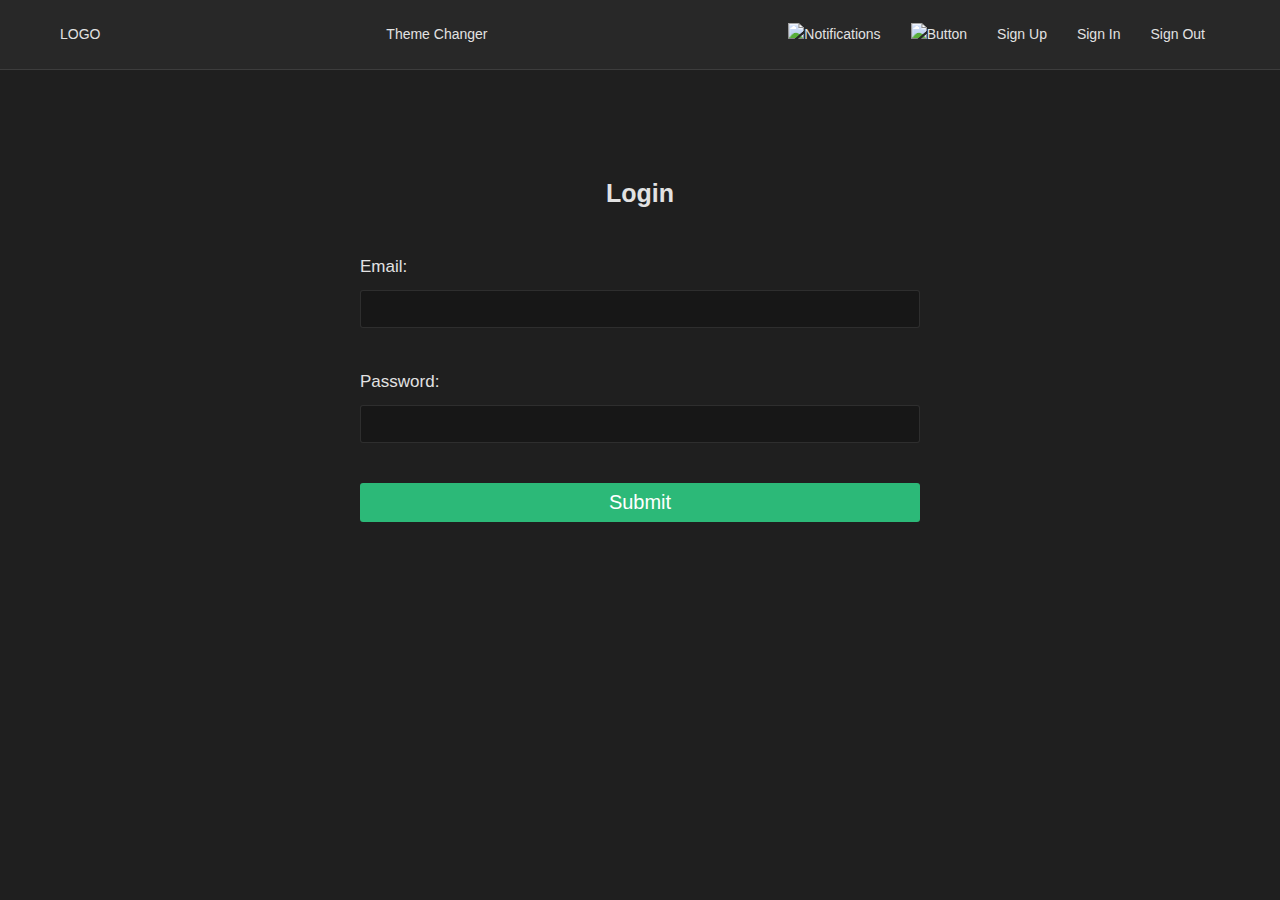
==== index.html @ 51c213fe "add authentication and post feature" ====
<!DOCTYPE html>
<html lang="en">
  <head>
    <meta charset="UTF-8" />
    <meta name="viewport" content="width=device-width, initial-scale=1.0" />
    <title>Goal Tracker</title>
    <link rel="stylesheet" href="style.css" />
    <link rel="stylesheet" href="./loader.css" />
  </head>
  <body>
    <header>
      <div class="logo">
        LOGO
      </div>

      <form action="#" class="theme__chnager">Theme Changer</form>

      <nav class="user-nav">
        <div class="user-nav__item">
          <img src="" alt="Notifications" />
        </div>
        <div class="user-nav__item">
          <img src="" alt="Button" />
        </div>
        <div class="user-nav__item">
          <span class="links auth" auth="sign-up">Sign Up</span>
        </div>
        <div class="user-nav__item">
          <span class="links auth" auth="sign-in">Sign In</span>
        </div>
        <div class="user-nav__item">
          <span class="links auth" auth="sign-out">Sign Out</span>
        </div>
      </nav>
    </header>

    <!-- FORMS -->
    <section class="user-forms">
      <!-- Sign In -->
      <div class="form-wrapper sign-in">
        <h3>Login</h3>
        <form>
          <label>
            Email:
            <input
              type="email"
              className=""
              id="signin-email"
              name="email"
              required
            />
            <div className="input-feedback"></div>
          </label>

          <label>
            Password:
            <input
              type="password"
              id="signin-password"
              className=""
              name="password"
              required
            />
            <div className="input-feedback"></div>
          </label>

          <button type="submit">Submit</button>
          <div className="input-feedback"></div>
        </form>
      </div>

      <!-- Sign Up -->
      <div class="form-wrapper sign-up">
        <h3>Sign Up</h3>
        <form>
          <label>
            Email:
            <input
              type="email"
              className=""
              id="signup-email"
              name="email"
              required
            />
            <div className="input-feedback"></div>
          </label>

          <label>
            Password:
            <input
              type="password"
              id="signup-password"
              className=""
              name="password"
              required
            />
            <div className="input-feedback"></div>
          </label>

          <button type="submit">Submit</button>
          <div className="input-feedback"></div>
        </form>
      </div>
    </section>

    <!-- USER DASHBOARD -->
    <section class="content">
      <nav class="sidebar">
        <ul class="side-nav">
          <li class="side-nav__item">
            <div class="side-nav__item__header">
              <span>
                <button class="svg-btn" aria-expanded="false">
                  <img
                    class=""
                    src="./assets/arrowdown.svg"
                    alt="check button"
                  />
                </button>
                <span>Projects</span>
              </span>

              <button class="add-modal-btn">
                <img src="./assets/plus.svg" alt="plus icon" />
              </button>
            </div>

            <ul class="side-nav__item__dropdown"></ul>
          </li>
          <li class="side-nav__item">
            <div class="side-nav__item__header">
              <span>
                <button class="svg-btn">
                  <img src="./assets/arrowdown.svg" alt="check button" />
                </button>
                <span>Completed</span>
              </span>

              <button class="add-modal-btn">
                <img src="./assets/plus.svg" alt="plus icon" />
              </button>
            </div>
          </li>
          <li class="side-nav__item">
            <div class="side-nav__item__header">
              <span>
                <button class="svg-btn">
                  <img src="./assets/arrowdown.svg" alt="check button" />
                </button>
                <span>Ongoing</span>
              </span>

              <button class="add-modal-btn">
                <img src="./assets/plus.svg" alt="plus icon" />
              </button>
            </div>
          </li>
        </ul>
      </nav>

      <main>
        <section class="todos">
          <div class="todos-intro">
            <p class="todos-intro__goal"></p>
            <div class="todos-list__container">
              <ul class="todos-list"></ul>
            </div>
            <p class="todos-intro__btn"><span>+</span> Add Task</p>
          </div>
          <form action="#" class="add-todo">
            <label for="todo-input">
              <input type="text" id="todo-input" required />
            </label>
            <div class="btn-container">
              <button class="add-todo-btn">Add Task</button>
              <span class="links">Cancel</span>
            </div>
          </form>
        </section>

        <div class="welcome-msg">
          <p>
            Lorem ipsum dolor sit amet, consectetur adipisicing elit. Officia
            saepe accusamus voluptatibus porro illo.
          </p>
          <button>Add a Goal Today</button>
        </div>
      </main>
    </section>

    <!-- Add Project/Goal Modal -->
    <div class="modal">
      <div class="modal-content">
        <form action="#" class="form-modal add-project">
          <div class="header">
            <h2>Add a Project</h2>
          </div>

          <label for="goal-input">
            Project Name:
            <input type="text" id="goal-input" required />
          </label>

          <div class="btn-modal-container">
            <span class="close-button links">Cancel</span>
            <button class="add-goal">Add</button>
          </div>
        </form>
      </div>
    </div>

    <!-- Message Modal -->
    <div class="msgModal">
      <div class="modal-content">
        <form action="#" class="form-modal">
          <div class="header">
            <h2 class="msgType"></h2>
          </div>

          <p class="msg"></p>

          <div class="btn-modal-container">
            <button class="close-button">Ok</button>
          </div>
        </form>
      </div>
    </div>

    <!-- Loading visual cue -->
    <div id="loading-outer-container" class="spinner">
      <div id="loading-inner-container">
        <div id="loadspin">
          <div id="circle1"></div>
          <div id="circle2"></div>
        </div>
      </div>
    </div>

    <script src="auth.js"></script>

    <script src="script.js"></script>
  </body>
</html>
---- style.css ----
:root {
  --color-primary-light: #e2e2e2;
  --color-primary-light-2: hsla(0, 0%, 100%, 0.87);
  --color-primary-dark: hsl(0, 3%, 23%);

  --color-grey-light-1: #faf9f9;
  --color-grey-light-2: #f4f2f2;
  --color-grey-light-3: #f0eeee;
  --color-grey-light-4: #ccc;

  --color-grey-dark-1: #333;
  --color-grey-dark-2: #777;
  --color-grey-dark-3: #999;

  --color-background-light: #282828;
  --color-background-light-2: #363636;
  --color-background-dark: #1f1f1f;
  --color-background-dark-2: #171717;
  --color-background-very-dark: #141212;

  --line-light: 1px solid var(--color-grey-light-2);
  --line-dark: solid 1px hsla(0, 0%, 100%, 0.1);
}

* {
  margin: 0;
  padding: 0;
}

*,
*::before,
*::after {
  box-sizing: inherit;
}

/* 
1rem = 10px, 10px/16px = 62.5%
*/

html {
  box-sizing: border-box;
  font-size: 62.5%;
}

@media only screen and (max-width: 68.75em) {
  html {
    font-size: 50%;
  }
}

body {
  font-family: "Open Sans", sans-serif;
  font-weight: 400;
  line-height: 1.6;
  color: var(--color-primary-light);
  background: var(--color-background-dark);
  min-height: 100vh;
}

button:hover,
span.links:hover {
  cursor: pointer;
}

/**** NAVIGATION  ****/
header {
  font-size: 1.4rem;
  height: 7rem;
  background-color: var(--color-background-light);
  border-bottom: var(--line-dark);
  display: flex;
  justify-content: space-between;
  align-items: center;
}

div.logo {
  margin-left: 60px;
}

header nav {
  display: flex;
  align-items: center;
  justify-content: space-between;
  margin-right: 60px;
}

nav .user-nav__item {
  margin: 0 15px;
}

/**** USER FORMS: SIGN UP AND SIGNIN ****/
section.user-forms {
  height: calc(100vh - 7rem);
  display: flex;
  justify-content: center;
  position: relative;
  overflow-y: hidden;
}

.sign-up {
  display: none;
}

div.form-wrapper {
  max-width: 600px;
  width: 100%;
  position: absolute;
  top: 10%;
}

div.form-wrapper h3 {
  font-size: 2.5rem;
  text-align: center;
  margin: 2rem;
}

div.form-wrapper form {
  margin: 2rem;
}

div.form-wrapper form label,
div.form-wrapper form button,
div.input-feedback {
  margin: 2rem 0;
}

div.form-wrapper form label {
  font-size: 1.7rem;
}

div.form-wrapper form label input {
  margin-top: 1rem;
}

div.form-wrapper form button {
  padding: 0.8rem 0;
  background: #2cb978;
  border: 0;
  border-radius: 3px;
  color: #fff;
  font-size: 2rem;
}

/**** USER DASHBOARD ****/
@media screen and (max-width: 576px) {
  section.content {
    flex-direction: column;
  }
}

section.content {
  display: none;
  height: calc(100vh - 7rem);
  font-size: 1.4rem;
}

nav.sidebar {
  background-color: var(--color-background-light);
  flex: 0 0 25%;
  display: flex;
  justify-content: center;
}

ul.side-nav {
  list-style: none;
  margin-top: 3.5rem;
  margin-left: 4.5rem;
  width: 100%;
}

ul.side-nav .side-nav__item div.side-nav__item__header {
  display: flex;
  align-items: center;
  justify-content: space-between;
  padding-top: 1.5rem;
  padding-bottom: 0.5rem;
  border-bottom: var(--line-dark);
  cursor: pointer;
}

ul.side-nav__item__dropdown {
  list-style: none;
  display: none;
}

li ul.show-goal-dropdown {
  display: block;
  transition-duration: 334ms;
  /* transition: height .3s cubic-bezier(.4, 0, .2, 1) 0ms; */
  transition: visibility 0s linear 0.25s, opacity 0.25s 0s, transform 0.25s;
}

ul.side-nav__item__dropdown li {
  padding: 1rem;
  display: flex;
  align-items: center;
}

ul.side-nav__item__dropdown li:hover {
  background: var(--color-background-light-2);
  transition: background 0.1s ease-in;
  cursor: pointer;
}

ul.side-nav__item__dropdown li span:nth-child(1) {
  display: flex;
  margin-right: 1rem;
}

ul.side-nav .side-nav__item div span:first-child {
  display: flex;
  align-items: center;
}

ul.side-nav .side-nav__item div span:first-child button {
  margin-right: 0.5rem;
}

ul.side-nav .side-nav__item div button:last-child {
  margin-right: 2.5rem;
}

.side-nav__item div button {
  background: none;
  border: none;
}

img.rotate {
  transform: rotate(-90deg);
  transition: transform 0.15s cubic-bezier(0.4, 0, 0.2, 1) 0ms;
}

section.content main {
  flex: 1;
  padding-top: 3rem;
  padding-left: 6rem;
  padding-right: 7rem;
  position: relative;
}

section.todos {
  display: none;
}

p.todos-intro__goal {
  font-weight: 700;
  font-size: 2rem;
  margin-bottom: 1rem;
}

p.todos-intro__btn {
  font-size: 2rem;
  display: flex;
  cursor: pointer;
}

p.todos-intro__btn span {
  width: 20px;
  display: flex;
  height: 20px;
  color: #2cb978;
  justify-content: center;
  align-items: center;
  margin-right: 2rem;
}

form.add-todo {
  display: none;
  margin-top: 1rem;
}

span.todos-list__item__options {
  position: absolute;
  right: 5rem;
  visibility: hidden;
}

span.todos-list__item__options img {
  margin-right: 2rem;
}

p.todos-intro__btn {
  margin-top: 2.5rem;
  margin-bottom: 1rem;
}

form {
  display: flex;
  flex-direction: column;
}

form label {
  font-size: 1.4rem;
}

form input {
  width: 100%;
  padding: 1rem;
  border: var(--line-dark);
  border-radius: 3px;
  font-size: 14px;
  background: var(--color-background-dark-2);
  color: var(--color-primary-light-2);
}

form .btn-container {
  margin-top: 10px;
}

form .btn-container button {
  padding: 0.7rem 1.2rem;
  border: 0;
  border-radius: 3px;
  font-size: 12px;
  font-weight: 700;
}

form .btn-container span {
  margin-left: 10px;
}

/****** TODOS SECTION ******/
ul.todos-list {
  list-style: none;
}

ul.todos-list li {
  cursor: pointer;
  padding: 1.1rem 0;
  border-bottom: var(--line-dark);
  display: flex;
}

ul li.todos-list__item > span {
  display: flex;
  align-items: center;
  margin-right: 10px;
}

.welcome-msg {
  max-width: 400px;
  text-align: center;
  position: absolute;
  top: 45%;
  left: 50%;
  transform: translate(-50%);
}

.welcome-msg p {
  font-size: 16px;
}

.welcome-msg button {
  margin-top: 15px;
  padding: 1rem 2rem;
  border-radius: 3px;
  border: 0;
  font-weight: 700;
}

/**** MODAL ****/
.modal,
.msgModal {
  position: fixed;
  left: 0;
  top: 0;
  width: 100%;
  height: 100%;
  background-color: rgba(0, 0, 0, 0.5);
  opacity: 0;
  visibility: hidden;
  transform: scale(1.1);
  transition: visibility 0s linear 0.25s, opacity 0.25s 0s, transform 0.25s;
}

.msg {
  margin-left: 2rem;
  font-size: 1.5rem;
  margin-top: 2rem;
}

.modal-content {
  position: absolute;
  top: 50%;
  left: 50%;
  transform: translate(-50%, -50%);
  background-color: var(--color-background-light);
  width: 60rem;
  border-radius: 0.5rem;
}

.close-button:hover {
  background-color: darkgray;
}

.show-modal {
  opacity: 1;
  visibility: visible;
  transform: scale(1);
  transition: visibility 0s linear 0s, opacity 0.25s 0s, transform 0.25s;
}

.header {
  background: var(--color-background-dark);
}

.header h2 {
  padding-top: 2rem;
  padding-bottom: 1rem;
  border-bottom: var(--line-dark);
  padding-left: 2rem;
}

.form-modal label {
  margin: 2rem;
  margin-bottom: 0;
  font-weight: 700;
}

.form-modal label input {
  margin-top: 10px;
}

.form-modal .btn-modal-container {
  margin: 2rem;
}

.form-modal .btn-modal-container button,
.form-modal .btn-modal-container span {
  padding: 0.7rem 1.2rem;
  border: 0;
  border-radius: 3px;
  font-size: 12px;
  font-weight: 700;
}

.form-modal .btn-modal-container button:first-child {
  margin-right: 10px;
}

/****** CHECKBOX  ******/
@supports (-webkit-appearance: none) or (-moz-appearance: none) {
  input[type="checkbox"],
  input[type="radio"] {
    --active: #2cb978;
    --active-inner: #fff;
    --focus: 2px #2cb978;
    --border: #bbc1e1;
    --border-hover: #2cb978;
    --background: var(--color-background-dark-2);
    --disabled: #f6f8ff;
    --disabled-inner: #e1e6f9;
    -webkit-appearance: none;
    -moz-appearance: none;
    height: 21px;
    outline: none;
    display: inline-block;
    vertical-align: top;
    position: relative;
    margin: 0;
    cursor: pointer;
    border: 1px solid var(--bc, var(--border));
    background: var(--b, var(--background));
    transition: background 0.3s, border-color 0.3s, box-shadow 0.2s;
  }

  input[type="checkbox"]:after,
  input[type="radio"]:after {
    content: "";
    display: block;
    left: 0;
    top: 0;
    position: absolute;
    transition: transform var(--d-t, 0.3s) var(--d-t-e, ease),
      opacity var(--d-o, 0.2s);
  }

  input[type="checkbox"]:checked,
  input[type="radio"]:checked {
    --b: var(--active);
    --bc: var(--active);
    --d-o: 0.3s;
    --d-t: 0.6s;
    --d-t-e: cubic-bezier(0.2, 0.85, 0.32, 1.2);
  }

  input[type="checkbox"]:disabled,
  input[type="radio"]:disabled {
    --b: var(--disabled);
    cursor: not-allowed;
    opacity: 0.9;
  }

  input[type="checkbox"]:disabled:checked,
  input[type="radio"]:disabled:checked {
    --b: var(--disabled-inner);
    --bc: var(--border);
  }

  input[type="checkbox"]:disabled + label,
  input[type="radio"]:disabled + label {
    cursor: not-allowed;
  }

  input[type="checkbox"]:hover:not(:checked):not(:disabled),
  input[type="radio"]:hover:not(:checked):not(:disabled) {
    --bc: var(--border-hover);
  }

  input[type="checkbox"]:not(.switch),
  input[type="radio"]:not(.switch) {
    width: 21px;
  }

  input[type="checkbox"]:not(.switch):after,
  input[type="radio"]:not(.switch):after {
    opacity: var(--o, 0);
  }

  input[type="checkbox"]:not(.switch):checked,
  input[type="radio"]:not(.switch):checked {
    --o: 1;
  }

  input[type="checkbox"] + label,
  input[type="radio"] + label {
    font-size: 14px;
    line-height: 21px;
    display: inline-block;
    vertical-align: top;
    cursor: pointer;
    margin-left: 4px;
  }

  input[type="checkbox"]:not(.switch) {
    border-radius: 50px;
  }

  input[type="checkbox"]:not(.switch):after {
    width: 5px;
    height: 9px;
    border: 2px solid var(--active-inner);
    border-top: 0;
    border-left: 0;
    left: 7px;
    top: 4px;
    transform: rotate(var(--r, 20deg));
  }

  input[type="checkbox"]:not(.switch):checked {
    --r: 43deg;
  }

  input[type="checkbox"].switch {
    width: 38px;
    border-radius: 11px;
  }

  input[type="checkbox"].switch:after {
    left: 2px;
    top: 2px;
    border-radius: 50%;
    width: 15px;
    height: 15px;
    background: var(--ab, var(--border));
    transform: translateX(var(--x, 0));
  }

  input[type="checkbox"].switch:checked {
    --ab: var(--active-inner);
    --x: 17px;
  }

  input[type="checkbox"].switch:disabled:not(:checked):after {
    opacity: 0.6;
  }

  input[type="radio"] {
    border-radius: 50%;
  }

  input[type="radio"]:after {
    width: 19px;
    height: 19px;
    border-radius: 50%;
    background: var(--active-inner);
    opacity: 0;
    transform: scale(var(--s, 0.7));
  }

  input[type="radio"]:checked {
    --s: 0.5;
  }
}

*:before,
*:after {
  box-sizing: inherit;
}
---- loader.css ----
/* Loading visual Lesson */
#loading-outer-container {
  margin: 40px auto;
}

.spinner {
  display: none;
}

#loading-inner-container {
  position: relative;
  width: 40px;
  height: 40px;
  left: 0;
  right: 0;
  margin: auto;
  top: 20%;
}

#loadspin {
  width: 40px;
  height: 40px;
  position: absolute;
  margin: 0 auto;
}

#circle2 {
  background-color: #39b1c6;
}

#circle1 {
  background-color: #ec3f8c;
}

#circle1,
#circle2 {
  width: 100%;
  height: 100%;
  border-radius: 50%;
  opacity: 0.6;
  position: absolute;
  top: 0;
  left: 0;
  -webkit-animation: bounce 2s infinite ease-in-out;
  animation: bounce 2s infinite ease-in-out;
}

#circle2 {
  -webkit-animation-delay: -1s;
  animation-delay: -1s;
}

@-webkit-keyframes bounce {
  0%,
  100% {
    -webkit-transform: scale(0);
  }

  50% {
    -webkit-transform: scale(1);
  }
}

@keyframes bounce {
  0%,
  100% {
    transform: scale(0);
    -webkit-transform: scale(0);
  }

  50% {
    transform: scale(1);
    -webkit-transform: scale(1);
  }
}
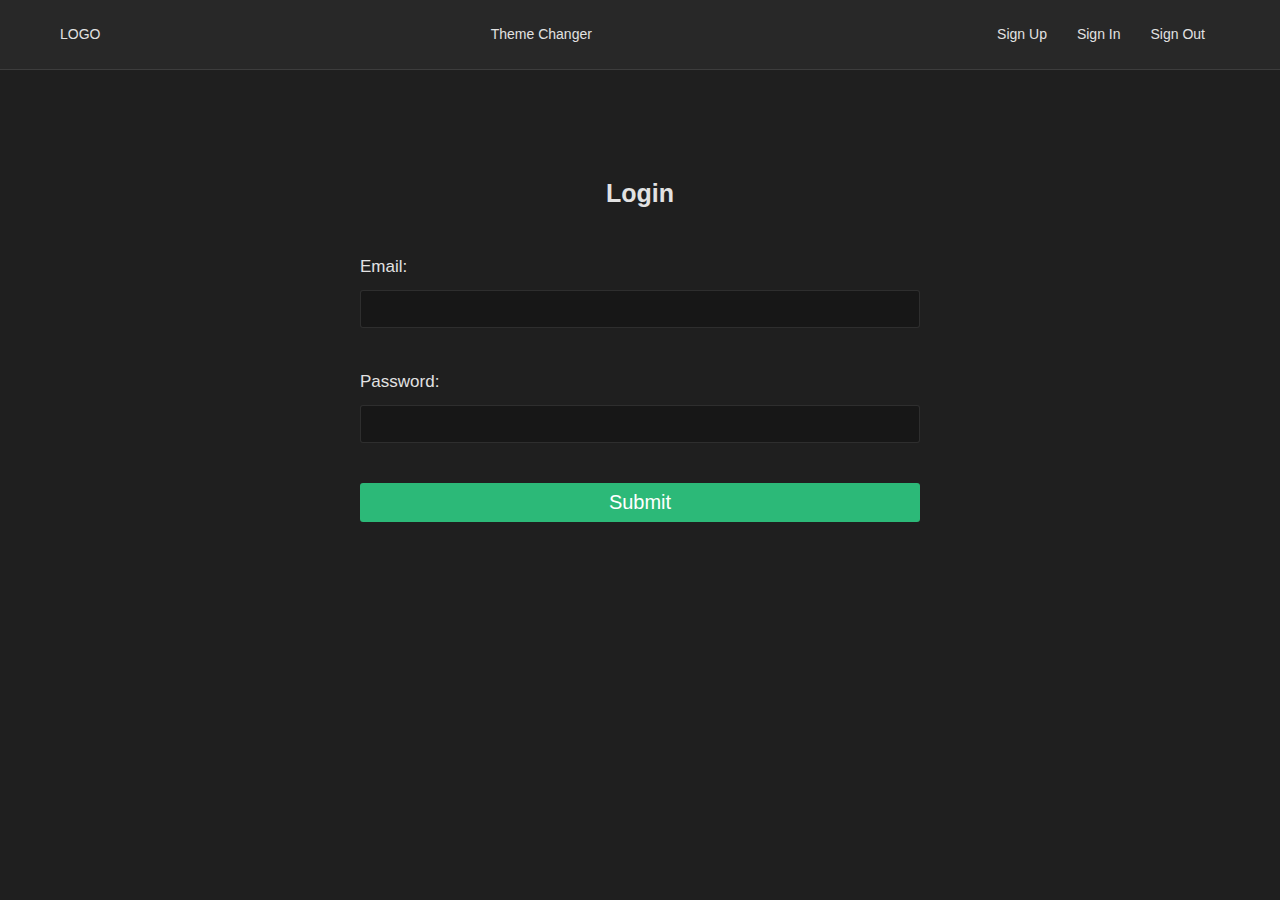
==== commit ba7934fe: "feature(goals):edit goals enabled" ====
--- a/index.html
+++ b/index.html
@@ -16,12 +16,12 @@
       <form action="#" class="theme__chnager">Theme Changer</form>
 
       <nav class="user-nav">
-        <div class="user-nav__item">
+        <!-- <div class="user-nav__item">
           <img src="" alt="Notifications" />
         </div>
         <div class="user-nav__item">
           <img src="" alt="Button" />
-        </div>
+        </div> -->
         <div class="user-nav__item">
           <span class="links auth" auth="sign-up">Sign Up</span>
         </div>
@@ -165,6 +165,15 @@
             <div class="todos-list__container">
               <ul class="todos-list"></ul>
             </div>
+            <form action="#" class="edit-todo">
+              <label for="edit-todo-input">
+                <input type="text" id="edit-todo-input" required />
+              </label>
+              <div class="btn-container">
+                <button class="edit-todo-btn">Edit Task</button>
+                <span class="links edit-todo-cancelBtn">Cancel</span>
+              </div>
+            </form>
             <p class="todos-intro__btn"><span>+</span> Add Task</p>
           </div>
           <form action="#" class="add-todo">
@@ -183,7 +192,7 @@
             Lorem ipsum dolor sit amet, consectetur adipisicing elit. Officia
             saepe accusamus voluptatibus porro illo.
           </p>
-          <button>Add a Goal Today</button>
+          <button class="add-goal-btn">Add a Goal Today</button>
         </div>
       </main>
     </section>
@@ -209,6 +218,27 @@
       </div>
     </div>
 
+    <!-- Edit Project/Goal Modal -->
+    <div class="edit-modal">
+      <div class="edit-modal-content">
+        <form action="#" class="form-modal edit-project">
+          <div class="header">
+            <h2>Edit a Project</h2>
+          </div>
+
+          <label for="edit-goal-input">
+            Project Name:
+            <input type="text" id="edit-goal-input" required />
+          </label>
+
+          <div class="btn-modal-container">
+            <span class="close-edit-button links">Cancel</span>
+            <button class="edit-goal">Update</button>
+          </div>
+        </form>
+      </div>
+    </div>
+
     <!-- Message Modal -->
     <div class="msgModal">
       <div class="modal-content">
--- a/style.css
+++ b/style.css
@@ -159,12 +159,13 @@
   flex: 0 0 25%;
   display: flex;
   justify-content: center;
+  overflow-y: auto;
 }
 
 ul.side-nav {
   list-style: none;
   margin-top: 3.5rem;
-  margin-left: 4.5rem;
+  margin-left: 3rem;
   width: 100%;
 }
 
@@ -183,9 +184,16 @@
   display: none;
 }
 
+span.more-options-icon {
+  display: flex;
+  position: absolute;
+  right: 2rem;
+}
+
 li ul.show-goal-dropdown {
   display: block;
   transition-duration: 334ms;
+  position: relative;
   /* transition: height .3s cubic-bezier(.4, 0, .2, 1) 0ms; */
   transition: visibility 0s linear 0.25s, opacity 0.25s 0s, transform 0.25s;
 }
@@ -246,11 +254,20 @@
   font-weight: 700;
   font-size: 2rem;
   margin-bottom: 1rem;
+  display: flex;
+  align-items: center;
+  justify-content: space-between;
+}
+
+span.todos-intro__goal__options img {
+  margin-right: 2rem;
+  cursor: pointer;
 }
 
 p.todos-intro__btn {
-  font-size: 2rem;
-  display: flex;
+  font-size: 1.5rem;
+  display: flex;
+  align-items: center;
   cursor: pointer;
 }
 
@@ -264,7 +281,8 @@
   margin-right: 2rem;
 }
 
-form.add-todo {
+form.add-todo,
+form.edit-todo {
   display: none;
   margin-top: 1rem;
 }
@@ -324,6 +342,10 @@
   list-style: none;
 }
 
+span.productivity {
+  display: none;
+}
+
 ul.todos-list li {
   cursor: pointer;
   padding: 1.1rem 0;
@@ -331,10 +353,10 @@
   display: flex;
 }
 
-ul li.todos-list__item > span {
-  display: flex;
-  align-items: center;
-  margin-right: 10px;
+ul li.todos-list__item>span {
+  display: flex;
+  align-items: center;
+  margin-right: 1rem;
 }
 
 .welcome-msg {
@@ -373,6 +395,19 @@
   transition: visibility 0s linear 0.25s, opacity 0.25s 0s, transform 0.25s;
 }
 
+.edit-modal {
+  position: fixed;
+  left: 0;
+  top: 0;
+  width: 100%;
+  height: 100%;
+  background-color: rgba(0, 0, 0, 0.5);
+  opacity: 0;
+  visibility: hidden;
+  transform: scale(1.1);
+  transition: visibility 0s linear 0.25s, opacity 0.25s 0s, transform 0.25s;
+}
+
 .msg {
   margin-left: 2rem;
   font-size: 1.5rem;
@@ -389,6 +424,16 @@
   border-radius: 0.5rem;
 }
 
+.edit-modal-content {
+  position: absolute;
+  top: 50%;
+  left: 50%;
+  transform: translate(-50%, -50%);
+  background-color: var(--color-background-light);
+  width: 60rem;
+  border-radius: 0.5rem;
+}
+
 .close-button:hover {
   background-color: darkgray;
 }
@@ -440,6 +485,7 @@
 
 /****** CHECKBOX  ******/
 @supports (-webkit-appearance: none) or (-moz-appearance: none) {
+
   input[type="checkbox"],
   input[type="radio"] {
     --active: #2cb978;
@@ -497,8 +543,8 @@
     --bc: var(--border);
   }
 
-  input[type="checkbox"]:disabled + label,
-  input[type="radio"]:disabled + label {
+  input[type="checkbox"]:disabled+label,
+  input[type="radio"]:disabled+label {
     cursor: not-allowed;
   }
 
@@ -522,8 +568,8 @@
     --o: 1;
   }
 
-  input[type="checkbox"] + label,
-  input[type="radio"] + label {
+  input[type="checkbox"]+label,
+  input[type="radio"]+label {
     font-size: 14px;
     line-height: 21px;
     display: inline-block;
@@ -596,4 +642,4 @@
 *:before,
 *:after {
   box-sizing: inherit;
-}
+}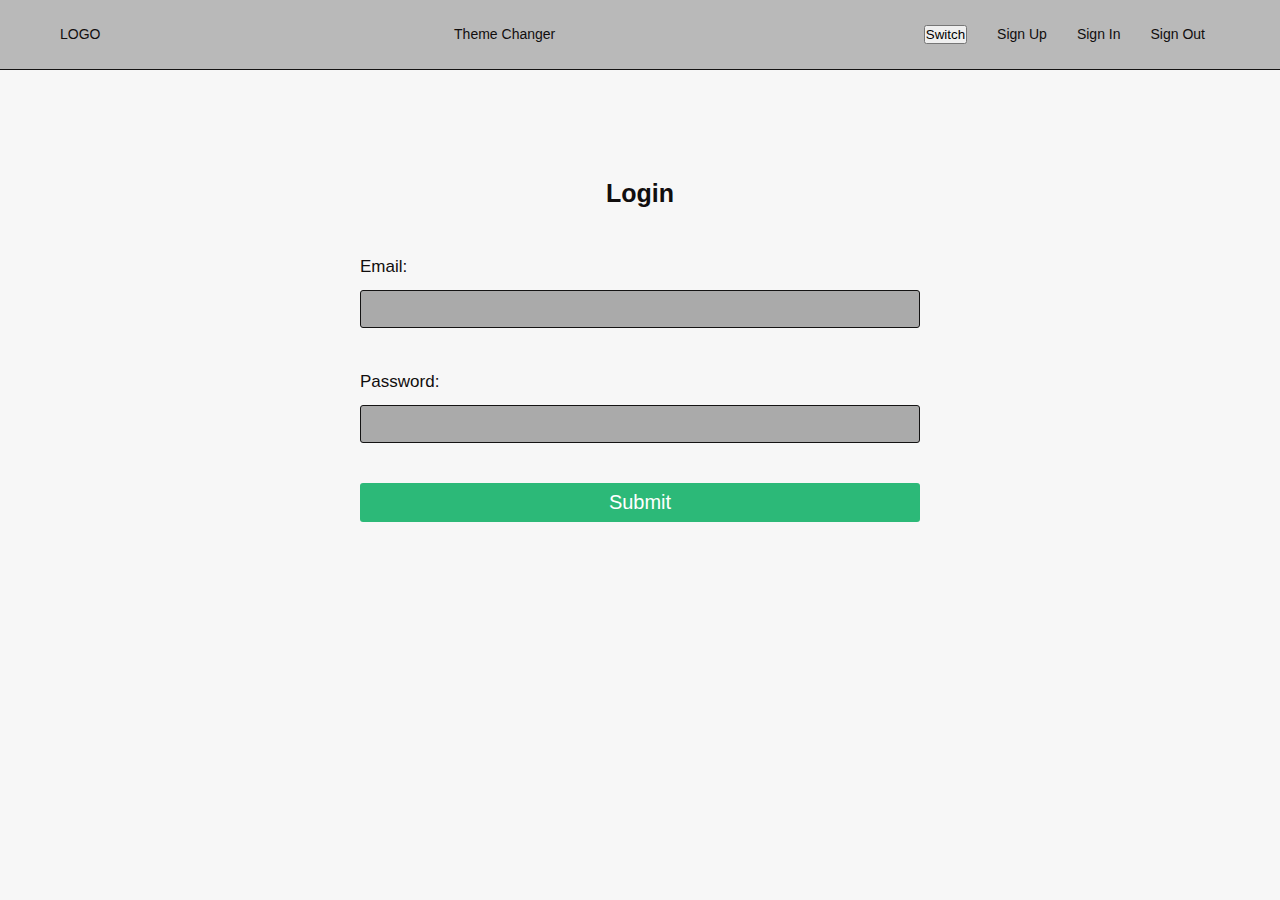
==== commit c24944c7: "Change Base URL" ====
--- a/index.html
+++ b/index.html
@@ -18,10 +18,10 @@
       <nav class="user-nav">
         <!-- <div class="user-nav__item">
           <img src="" alt="Notifications" />
-        </div>
-        <div class="user-nav__item">
-          <img src="" alt="Button" />
         </div> -->
+        <div class="user-nav__item">
+          <button id="switch" onclick="toggleTheme()">Switch</button>
+        </div>
         <div class="user-nav__item">
           <span class="links auth" auth="sign-up">Sign Up</span>
         </div>
@@ -49,7 +49,7 @@
               name="email"
               required
             />
-            <div className="input-feedback"></div>
+            <div className="input-feedback-i1"></div>
           </label>
 
           <label>
@@ -61,11 +61,11 @@
               name="password"
               required
             />
-            <div className="input-feedback"></div>
+            <div className="input-feedback-i2"></div>
           </label>
 
           <button type="submit">Submit</button>
-          <div className="input-feedback"></div>
+          <div className="input-feedback-i3"></div>
         </form>
       </div>
 
@@ -266,8 +266,30 @@
       </div>
     </div>
 
+    <script>
+      // function to set a given theme/color-scheme
+      function setTheme(themeName) {
+        localStorage.setItem('theme', themeName);
+        document.documentElement.className = themeName;
+      }
+      // function to toggle between light and dark theme
+      function toggleTheme() {
+        if (localStorage.getItem('theme') === 'theme-dark') {
+          setTheme('theme-light');
+        } else {
+          setTheme('theme-dark');
+        }
+      }
+      // Immediately invoked function to set the theme on initial load
+      (function () {
+        if (localStorage.getItem('theme') === 'theme-dark') {
+          setTheme('theme-dark');
+        } else {
+          setTheme('theme-light');
+        }
+      })();
+    </script>
     <script src="auth.js"></script>
-
     <script src="script.js"></script>
   </body>
 </html>
--- a/style.css
+++ b/style.css
@@ -1,27 +1,3 @@
-:root {
-  --color-primary-light: #e2e2e2;
-  --color-primary-light-2: hsla(0, 0%, 100%, 0.87);
-  --color-primary-dark: hsl(0, 3%, 23%);
-
-  --color-grey-light-1: #faf9f9;
-  --color-grey-light-2: #f4f2f2;
-  --color-grey-light-3: #f0eeee;
-  --color-grey-light-4: #ccc;
-
-  --color-grey-dark-1: #333;
-  --color-grey-dark-2: #777;
-  --color-grey-dark-3: #999;
-
-  --color-background-light: #282828;
-  --color-background-light-2: #363636;
-  --color-background-dark: #1f1f1f;
-  --color-background-dark-2: #171717;
-  --color-background-very-dark: #141212;
-
-  --line-light: 1px solid var(--color-grey-light-2);
-  --line-dark: solid 1px hsla(0, 0%, 100%, 0.1);
-}
-
 * {
   margin: 0;
   padding: 0;
@@ -42,6 +18,31 @@
   font-size: 62.5%;
 }
 
+.theme-light {
+  --color-primary: #110e0e;
+  --color-primary-2: hsla(0, 2%, 24%, 0.87);
+
+  --color-background: #b9b9b9;
+  --color-background-2: #e0dede;
+  --color-background-3: #f7f7f7;
+  --color-background-4: #aaaaaa;
+
+  --line: solid 1px #141313;
+}
+
+.theme-dark {
+  --color-primary: #e2e2e2;
+  --color-primary-2: hsla(0, 0%, 100%, 0.87);
+
+  --color-background: #282828;
+  --color-background-2: #363636;
+  --color-background-3: #1f1f1f;
+  --color-background-4: #171717;
+
+  --line: solid 1px hsla(0, 0%, 100%, 0.1);
+}
+
+
 @media only screen and (max-width: 68.75em) {
   html {
     font-size: 50%;
@@ -52,8 +53,8 @@
   font-family: "Open Sans", sans-serif;
   font-weight: 400;
   line-height: 1.6;
-  color: var(--color-primary-light);
-  background: var(--color-background-dark);
+  color: var(--color-primary);
+  background: var(--color-background-3);
   min-height: 100vh;
 }
 
@@ -66,8 +67,8 @@
 header {
   font-size: 1.4rem;
   height: 7rem;
-  background-color: var(--color-background-light);
-  border-bottom: var(--line-dark);
+  background-color: var(--color-background);
+  border-bottom: var(--line);
   display: flex;
   justify-content: space-between;
   align-items: center;
@@ -155,7 +156,7 @@
 }
 
 nav.sidebar {
-  background-color: var(--color-background-light);
+  background-color: var(--color-background);
   flex: 0 0 25%;
   display: flex;
   justify-content: center;
@@ -175,7 +176,7 @@
   justify-content: space-between;
   padding-top: 1.5rem;
   padding-bottom: 0.5rem;
-  border-bottom: var(--line-dark);
+  border-bottom: var(--line);
   cursor: pointer;
 }
 
@@ -205,7 +206,7 @@
 }
 
 ul.side-nav__item__dropdown li:hover {
-  background: var(--color-background-light-2);
+  background: var(--color-background-2);
   transition: background 0.1s ease-in;
   cursor: pointer;
 }
@@ -314,11 +315,11 @@
 form input {
   width: 100%;
   padding: 1rem;
-  border: var(--line-dark);
+  border: var(--line);
   border-radius: 3px;
   font-size: 14px;
-  background: var(--color-background-dark-2);
-  color: var(--color-primary-light-2);
+  background: var(--color-background-4);
+  color: var(--color-primary-2);
 }
 
 form .btn-container {
@@ -349,7 +350,7 @@
 ul.todos-list li {
   cursor: pointer;
   padding: 1.1rem 0;
-  border-bottom: var(--line-dark);
+  border-bottom: var(--line);
   display: flex;
 }
 
@@ -419,7 +420,7 @@
   top: 50%;
   left: 50%;
   transform: translate(-50%, -50%);
-  background-color: var(--color-background-light);
+  background-color: var(--color-background);
   width: 60rem;
   border-radius: 0.5rem;
 }
@@ -429,7 +430,7 @@
   top: 50%;
   left: 50%;
   transform: translate(-50%, -50%);
-  background-color: var(--color-background-light);
+  background-color: var(--color-background);
   width: 60rem;
   border-radius: 0.5rem;
 }
@@ -446,13 +447,14 @@
 }
 
 .header {
-  background: var(--color-background-dark);
+  background: var(--color-background-3);
+  border-radius: 3px;
 }
 
 .header h2 {
   padding-top: 2rem;
   padding-bottom: 1rem;
-  border-bottom: var(--line-dark);
+  border-bottom: var(--line);
   padding-left: 2rem;
 }
 
@@ -493,7 +495,7 @@
     --focus: 2px #2cb978;
     --border: #bbc1e1;
     --border-hover: #2cb978;
-    --background: var(--color-background-dark-2);
+    --background: var(--color-background-4);
     --disabled: #f6f8ff;
     --disabled-inner: #e1e6f9;
     -webkit-appearance: none;
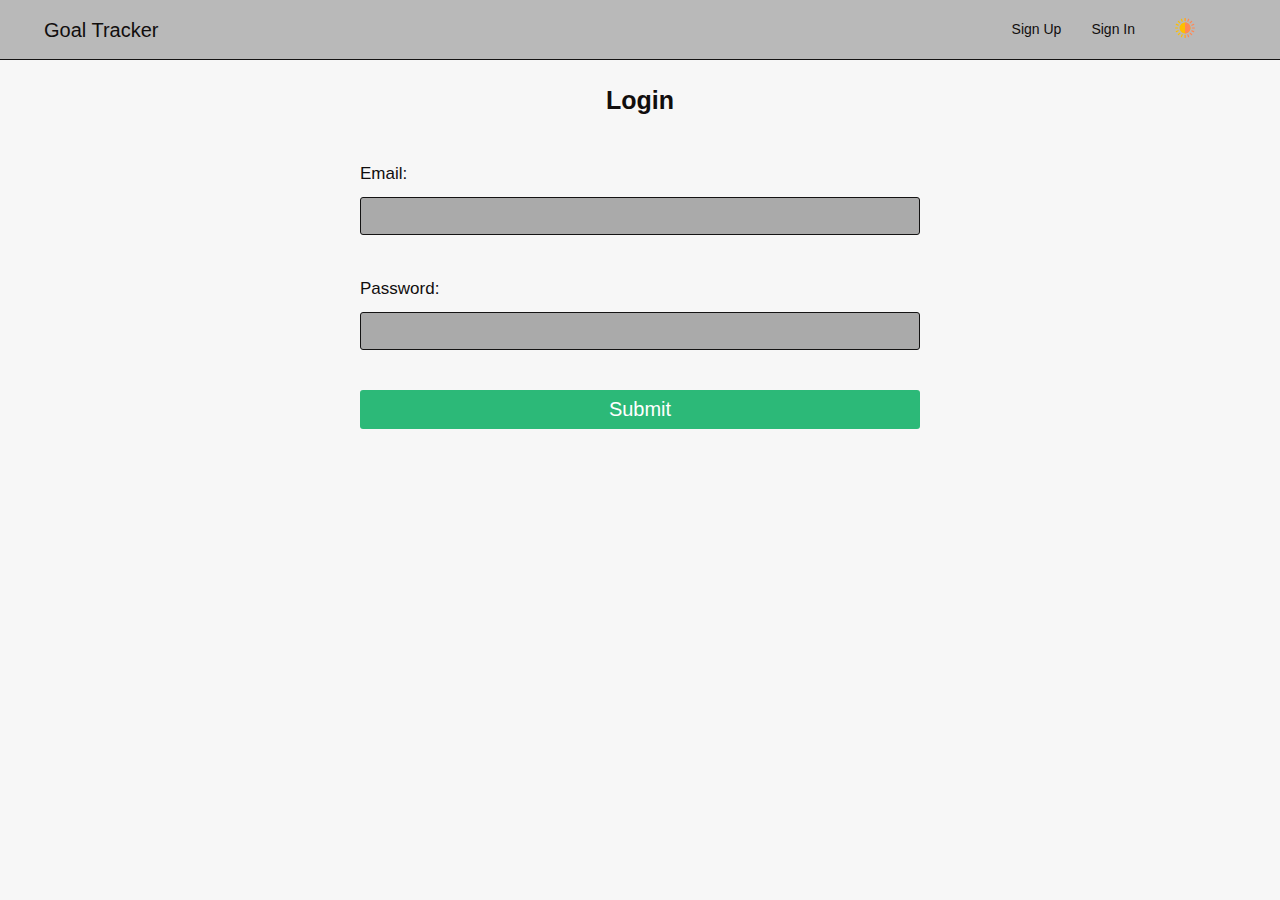
==== commit e3e2e459: "Add Theme Toggle Button" ====
--- a/index.html
+++ b/index.html
@@ -9,27 +9,49 @@
   </head>
   <body>
     <header>
-      <div class="logo">
-        LOGO
-      </div>
-
-      <form action="#" class="theme__chnager">Theme Changer</form>
+      <div class="menu-nav">
+        <button class="close-icon" aria-checked="false">
+          <svg viewBox="0 0 24 24" class="close_icon" width="24" height="24">
+            <path
+              fill="currentColor"
+              fill-rule="nonzero"
+              d="M5.146 5.146a.5.5 0 0 1 .708 0L12 11.293l6.146-6.147a.5.5 0 0 1 .638-.057l.07.057a.5.5 0 0 1 0 .708L12.707 12l6.147 6.146a.5.5 0 0 1 .057.638l-.057.07a.5.5 0 0 1-.708 0L12 12.707l-6.146 6.147a.5.5 0 0 1-.638.057l-.07-.057a.5.5 0 0 1 0-.708L11.293 12 5.146 5.854a.5.5 0 0 1-.057-.638z"
+            ></path>
+          </svg>
+        </button>
+
+        <button class="menu-icon" aria-checked="false">
+          <svg width="24" height="24" viewBox="0 0 24 24">
+            <path
+              fill="currentColor"
+              fill-rule="evenodd"
+              d="M4.5 5h15a.5.5 0 1 1 0 1h-15a.5.5 0 0 1 0-1zm0 6h15a.5.5 0 1 1 0 1h-15a.5.5 0 1 1 0-1zm0 6h15a.5.5 0 1 1 0 1h-15a.5.5 0 1 1 0-1z"
+            ></path>
+          </svg>
+        </button>
+
+        <span class="logo">
+          Goal Tracker
+        </span>
+      </div>
 
       <nav class="user-nav">
         <!-- <div class="user-nav__item">
           <img src="" alt="Notifications" />
         </div> -->
+        <div class="user-nav__item hide-when-signed-in">
+          <span class="links auth" auth="sign-up">Sign Up</span>
+        </div>
+        <div class="user-nav__item hide-when-signed-in">
+          <span class="links auth" auth="sign-in">Sign In</span>
+        </div>
+        <div class="user-nav__item hide-when-signed-out">
+          <button class="links auth" auth="sign-out"><b>Sign Out</b></button>
+        </div>
         <div class="user-nav__item">
-          <button id="switch" onclick="toggleTheme()">Switch</button>
-        </div>
-        <div class="user-nav__item">
-          <span class="links auth" auth="sign-up">Sign Up</span>
-        </div>
-        <div class="user-nav__item">
-          <span class="links auth" auth="sign-in">Sign In</span>
-        </div>
-        <div class="user-nav__item">
-          <span class="links auth" auth="sign-out">Sign Out</span>
+          <button id="switch" onclick="toggleTheme()">
+            <img class="toggle-state-icon" src="./assets/sun.svg" alt="Toggle Icon">
+          </button>
         </div>
       </nav>
     </header>
@@ -73,6 +95,44 @@
       <div class="form-wrapper sign-up">
         <h3>Sign Up</h3>
         <form>
+          <div class="inline">
+            <label>
+              Firstname:
+              <input
+                type="text"
+                className=""
+                id="signup-firstname"
+                name="firstname"
+                required
+              />
+              <div className="input-feedback"></div>
+            </label>
+
+            <label>
+              Lastname:
+              <input
+                type="text"
+                className=""
+                id="signup-lastname"
+                name="lastname"
+                required
+              />
+              <div className="input-feedback"></div>
+            </label>
+          </div>
+
+          <label>
+            Username:
+            <input
+              type="text"
+              className=""
+              id="signup-username"
+              name="username"
+              required
+            />
+            <div className="input-feedback"></div>
+          </label>
+
           <label>
             Email:
             <input
@@ -105,56 +165,72 @@
 
     <!-- USER DASHBOARD -->
     <section class="content">
+      <div class="overlay"></div>
       <nav class="sidebar">
         <ul class="side-nav">
-          <li class="side-nav__item">
+          <li class="side-nav__item project-list">
             <div class="side-nav__item__header">
               <span>
                 <button class="svg-btn" aria-expanded="false">
                   <img
-                    class=""
+                    class="rotate"
+                    src="./assets/arrowdown.svg"
+                    alt="check button"
+                  />
+                  <!-- <svg width="16px" height="16px" viewBox="0 0 16 16">
+                    <g transform="translate(-266, -17)" fill="#777777">
+                      <path
+                        d="M280,22.7581818 L279.1564,22 L273.9922,26.506 L273.4414,26.0254545 L273.4444,26.0281818 L268.8562,22.0245455 L268,22.7712727 C269.2678,23.878 272.8084,26.9674545 273.9922,28 C274.8718,27.2330909 274.0144,27.9809091 280,22.7581818"
+                      ></path>
+                    </g>
+                  </svg> -->
+                </button>
+                <span>Projects</span>
+              </span>
+
+              <button class="add-modal-btn">
+                <img src="./assets/plus.svg" alt="plus icon" />
+              </button>
+            </div>
+          </li>
+          <ul class="side-nav__item__dropdown"></ul>
+
+          <!-- <li class="side-nav__item">
+            <div class="side-nav__item__header">
+              <span>
+                <button class="svg-btn">
+                  <img
+                    class="rotate"
                     src="./assets/arrowdown.svg"
                     alt="check button"
                   />
                 </button>
-                <span>Projects</span>
+                <span>Completed</span>
               </span>
 
               <button class="add-modal-btn">
                 <img src="./assets/plus.svg" alt="plus icon" />
               </button>
             </div>
-
-            <ul class="side-nav__item__dropdown"></ul>
           </li>
           <li class="side-nav__item">
             <div class="side-nav__item__header">
               <span>
                 <button class="svg-btn">
-                  <img src="./assets/arrowdown.svg" alt="check button" />
+                  <img
+                    class="rotate"
+                    src="./assets/arrowdown.svg"
+                    alt="check button"
+                  />
                 </button>
-                <span>Completed</span>
+                <span>Ongoing</span>
               </span>
 
               <button class="add-modal-btn">
                 <img src="./assets/plus.svg" alt="plus icon" />
               </button>
             </div>
-          </li>
-          <li class="side-nav__item">
-            <div class="side-nav__item__header">
-              <span>
-                <button class="svg-btn">
-                  <img src="./assets/arrowdown.svg" alt="check button" />
-                </button>
-                <span>Ongoing</span>
-              </span>
-
-              <button class="add-modal-btn">
-                <img src="./assets/plus.svg" alt="plus icon" />
-              </button>
-            </div>
-          </li>
+          </li> -->
         </ul>
       </nav>
 
@@ -188,9 +264,9 @@
         </section>
 
         <div class="welcome-msg">
+          <img src="./assets/checkbox.png" alt="Tracker Icon">
           <p>
-            Lorem ipsum dolor sit amet, consectetur adipisicing elit. Officia
-            saepe accusamus voluptatibus porro illo.
+            Keep Track of your Goals.
           </p>
           <button class="add-goal-btn">Add a Goal Today</button>
         </div>
@@ -269,25 +345,31 @@
     <script>
       // function to set a given theme/color-scheme
       function setTheme(themeName) {
-        localStorage.setItem('theme', themeName);
+        localStorage.setItem("theme", themeName);
         document.documentElement.className = themeName;
       }
       // function to toggle between light and dark theme
       function toggleTheme() {
-        if (localStorage.getItem('theme') === 'theme-dark') {
-          setTheme('theme-light');
+        if (localStorage.getItem("theme") === "theme-dark") {
+          document.querySelector('img.toggle-state-icon').src = './assets/sun.svg';
+          setTheme("theme-light");
         } else {
-          setTheme('theme-dark');
+          document.querySelector('img.toggle-state-icon').src = './assets/half-moon.svg';
+          setTheme("theme-dark");
         }
       }
       // Immediately invoked function to set the theme on initial load
       (function () {
-        if (localStorage.getItem('theme') === 'theme-dark') {
-          setTheme('theme-dark');
+        if (localStorage.getItem("theme") === "theme-dark") {
+          document.querySelector('img.toggle-state-icon').src = './assets/half-moon.svg';
+
+          setTheme("theme-dark");
         } else {
-          setTheme('theme-light');
+          document.querySelector('img.toggle-state-icon').src = './assets/sun.svg';
+
+          setTheme("theme-light");
         }
-      })();
+      })();     
     </script>
     <script src="auth.js"></script>
     <script src="script.js"></script>
--- a/style.css
+++ b/style.css
@@ -26,8 +26,15 @@
   --color-background-2: #e0dede;
   --color-background-3: #f7f7f7;
   --color-background-4: #aaaaaa;
+  --blue: #316fea;
+  --red: #db4c3f;
 
   --line: solid 1px #141313;
+
+  --svg-fill-path-nav: #141313;
+  --svg-fill-path: #e2e2e2;
+  --svg-fill-path-2: #999;
+  --svg-fill-path-hover: #202020;
 }
 
 .theme-dark {
@@ -40,12 +47,15 @@
   --color-background-4: #171717;
 
   --line: solid 1px hsla(0, 0%, 100%, 0.1);
+
+  --svg-fill-path-nav: #fff;
+  --svg-fill-path: #e2e2e2;
 }
 
 
 @media only screen and (max-width: 68.75em) {
   html {
-    font-size: 50%;
+    font-size: 55%;
   }
 }
 
@@ -66,7 +76,7 @@
 /**** NAVIGATION  ****/
 header {
   font-size: 1.4rem;
-  height: 7rem;
+  height: 6rem;
   background-color: var(--color-background);
   border-bottom: var(--line);
   display: flex;
@@ -74,8 +84,36 @@
   align-items: center;
 }
 
-div.logo {
-  margin-left: 60px;
+header div.menu-nav {
+  display: flex;
+  align-items: center;
+  margin-left: 2.9rem;
+}
+
+button.menu-icon,
+button.close-icon {
+  display: none;
+  background: none;
+  border: none;
+}
+
+button.close-icon {
+  display: none;
+}
+
+button.menu-icon:hover,
+button.close-icon:hover {
+  background-color: hsla(0, 0%, 100%, .2);
+  border-radius: .3rem;
+}
+
+div.menu-nav svg path {
+  fill: var(--svg-fill-path-nav);
+}
+
+span.logo {
+  margin-left: 1.5rem;
+  font-size: 2rem;
 }
 
 header nav {
@@ -86,12 +124,28 @@
 }
 
 nav .user-nav__item {
-  margin: 0 15px;
+  margin: 0 1.5rem;
+}
+
+button#switch {
+  border: 0;
+  background: none;
+}
+
+.user-nav__item button {
+  border-radius: 3px;
+  border: 0;
+  padding: 5px 10px;
+}
+
+img.toggle-state-icon {
+  width: 20px;
+  height: 20px;
 }
 
 /**** USER FORMS: SIGN UP AND SIGNIN ****/
 section.user-forms {
-  height: calc(100vh - 7rem);
+  height: calc(100vh - 6rem);
   display: flex;
   justify-content: center;
   position: relative;
@@ -103,10 +157,10 @@
 }
 
 div.form-wrapper {
-  max-width: 600px;
+  max-width: 60rem;
   width: 100%;
-  position: absolute;
-  top: 10%;
+  /* position: absolute;
+  top: 10%; */
 }
 
 div.form-wrapper h3 {
@@ -117,6 +171,19 @@
 
 div.form-wrapper form {
   margin: 2rem;
+}
+
+form div.inline {
+  display: flex;
+  justify-content: space-between;
+}
+
+form div.inline input {
+  width: 90%;
+}
+
+form div.inline input:last-child {
+  width: 100%;
 }
 
 div.form-wrapper form label,
@@ -151,16 +218,37 @@
 
 section.content {
   display: none;
-  height: calc(100vh - 7rem);
+  height: calc(100vh - 6rem);
   font-size: 1.4rem;
+}
+
+div.overlay {
+  display: none;
+  opacity: 1;
+  visibility: visible;
+  position: fixed;
+  background: rgba(0, 0, 0, .5);
+  transition: opacity .25s cubic-bezier(.4, 0, .2, 1);
+  height: calc(100vh - 6rem);
+  width: 100%;
+  z-index: 100;
 }
 
 nav.sidebar {
   background-color: var(--color-background);
-  flex: 0 0 25%;
+  /* flex: 0 0 25%; */
   display: flex;
   justify-content: center;
   overflow-y: auto;
+  width: 280px;
+  transition: left .25s cubic-bezier(.4, 0, .2, 1);
+}
+
+
+@media screen and (min-width: 992px) {
+  nav.sidebar {
+    flex: 0 0 25%;
+  }
 }
 
 ul.side-nav {
@@ -168,14 +256,15 @@
   margin-top: 3.5rem;
   margin-left: 3rem;
   width: 100%;
+  font-weight: 600;
 }
 
 ul.side-nav .side-nav__item div.side-nav__item__header {
   display: flex;
   align-items: center;
   justify-content: space-between;
-  padding-top: 1.5rem;
-  padding-bottom: 0.5rem;
+  padding-top: 1rem;
+  padding-bottom: 1rem;
   border-bottom: var(--line);
   cursor: pointer;
 }
@@ -183,6 +272,8 @@
 ul.side-nav__item__dropdown {
   list-style: none;
   display: none;
+  transition-duration: 323ms;
+  transition: height .3s cubic-bezier(.4, 0, .2, 1) 0ms;
 }
 
 span.more-options-icon {
@@ -191,20 +282,24 @@
   right: 2rem;
 }
 
-li ul.show-goal-dropdown {
+ul.show-goal-dropdown {
   display: block;
   transition-duration: 334ms;
   position: relative;
   /* transition: height .3s cubic-bezier(.4, 0, .2, 1) 0ms; */
-  transition: visibility 0s linear 0.25s, opacity 0.25s 0s, transform 0.25s;
+  /* transition: visibility 0s linear 0.25s, opacity 0.25s 0s, transform 0.25s; */
+  transition: height .3s cubic-bezier(.4, 0, .2, 1) 0ms;
+  font-weight: 400;
 }
 
 ul.side-nav__item__dropdown li {
   padding: 1rem;
   display: flex;
   align-items: center;
-}
-
+  transition: background .1s ease-in;
+}
+
+li.side-nav__item:hover,
 ul.side-nav__item__dropdown li:hover {
   background: var(--color-background-2);
   transition: background 0.1s ease-in;
@@ -234,12 +329,17 @@
   border: none;
 }
 
+button.svg-btn img {
+  transition: transform 0.25s cubic-bezier(0.4, 0, 0.2, 1) 0ms;
+}
+
 img.rotate {
   transform: rotate(-90deg);
   transition: transform 0.15s cubic-bezier(0.4, 0, 0.2, 1) 0ms;
 }
 
-section.content main {
+/***** MAIN SECTION *****/
+.content main {
   flex: 1;
   padding-top: 3rem;
   padding-left: 6rem;
@@ -247,6 +347,50 @@
   position: relative;
 }
 
+@media screen and (max-width: 760px) {
+  nav.sidebar {
+    position: absolute;
+    left: -280px;
+    height: calc(100vh - 6rem);
+    z-index: 100;
+  }
+
+  section.content main {
+    padding-left: 4rem;
+    padding-right: 5rem;
+  }
+}
+
+@media screen and (max-width: 760px) {
+  section.content main {
+    padding-left: 3rem;
+    padding-right: 3rem;
+  }
+
+  button.menu-icon {
+    display: flex;
+  }
+}
+
+@media screen and (max-width: 375px) {
+  section.content main {
+    padding-left: 2rem;
+    padding-right: 2rem;
+  }
+
+  div.welcome-msg {
+    width: 90%;
+  }
+
+  header nav {
+    margin-right: 0;
+  }
+
+  header div.menu-nav {
+    margin-left: 1rem;
+  }
+}
+
 section.todos {
   display: none;
 }
@@ -296,6 +440,20 @@
 
 span.todos-list__item__options img {
   margin-right: 2rem;
+}
+
+@media screen and (max-width: 576px) {
+  span.todos-list__item__options img {
+    margin-right: 1rem;
+  }
+
+  span.todos-list__item__options {
+    right: 2rem;
+  }
+
+  header nav {
+    margin-right: 30px;
+  }
 }
 
 p.todos-intro__btn {
@@ -421,7 +579,8 @@
   left: 50%;
   transform: translate(-50%, -50%);
   background-color: var(--color-background);
-  width: 60rem;
+  max-width: 60rem;
+  width: 90%;
   border-radius: 0.5rem;
 }
 
@@ -641,7 +800,8 @@
   }
 }
 
-*:before,
-*:after {
-  box-sizing: inherit;
+@media screen and (max-width: 768px) {}
+
+.hide {
+  display: none;
 }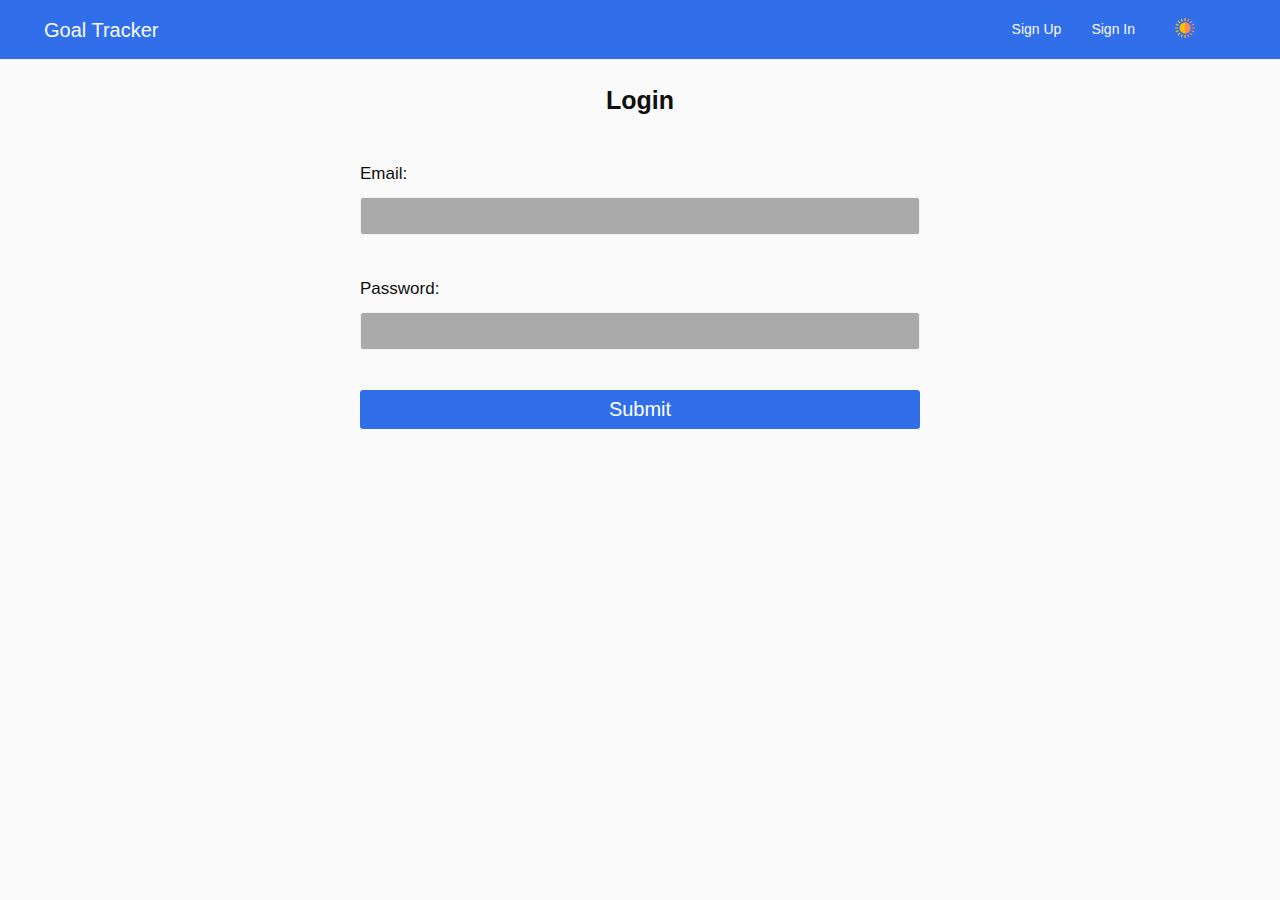
==== commit 935d0e26: "Fixed Ui" ====
--- a/index.html
+++ b/index.html
@@ -168,28 +168,40 @@
       <div class="overlay"></div>
       <nav class="sidebar">
         <ul class="side-nav">
+          <li class="side-nav__item link-to-homepage">
+            <div class="side-nav__item__header">
+              <span>
+                <button class="home-btn">
+                  <svg class="home" width="24" height="24" viewBox="0 0 24 24" fill="none" xmlns="http://www.w3.org/2000/svg">
+                    <path d="M16.59 8.29501L12 12.875L7.41 8.29501L6 9.70501L12 15.705L18 9.70501L16.59 8.29501Z" fill="#e2e2e2"
+                      fill-opacity="0.54" />
+                  </svg>                </button>
+                <span>Home</span>
+              </span>
+            </div>
+          </li>
           <li class="side-nav__item project-list">
             <div class="side-nav__item__header">
               <span>
                 <button class="svg-btn" aria-expanded="false">
-                  <img
+                  <!-- <img
                     class="rotate"
                     src="./assets/arrowdown.svg"
                     alt="check button"
-                  />
-                  <!-- <svg width="16px" height="16px" viewBox="0 0 16 16">
-                    <g transform="translate(-266, -17)" fill="#777777">
-                      <path
-                        d="M280,22.7581818 L279.1564,22 L273.9922,26.506 L273.4414,26.0254545 L273.4444,26.0281818 L268.8562,22.0245455 L268,22.7712727 C269.2678,23.878 272.8084,26.9674545 273.9922,28 C274.8718,27.2330909 274.0144,27.9809091 280,22.7581818"
-                      ></path>
-                    </g>
-                  </svg> -->
+                  /> -->
+                  <svg width="24" height="24" viewBox="0 0 24 24" fill="none" xmlns="http://www.w3.org/2000/svg">
+                    <path d="M16.59 8.29501L12 12.875L7.41 8.29501L6 9.70501L12 15.705L18 9.70501L16.59 8.29501Z" fill="#e2e2e2"
+                      fill-opacity="0.54" />
+                  </svg>
                 </button>
                 <span>Projects</span>
               </span>
 
               <button class="add-modal-btn">
-                <img src="./assets/plus.svg" alt="plus icon" />
+                <!-- <img src="./assets/plus.svg" alt="plus icon" /> -->
+                <svg width="24" height="24" viewBox="0 0 24 24" fill="none" xmlns="http://www.w3.org/2000/svg">
+                  <path d="M19 13H13V19H11V13H5V11H11V5H13V11H19V13Z" fill="" fill-opacity="0.54" />
+                </svg>
               </button>
             </div>
           </li>
@@ -250,7 +262,14 @@
                 <span class="links edit-todo-cancelBtn">Cancel</span>
               </div>
             </form>
-            <p class="todos-intro__btn"><span>+</span> Add Task</p>
+            <p class="todos-intro__btn">
+              <span>
+                <svg xmlns="http://www.w3.org/2000/svg" width="13" height="13" viewBox="0 0 13 13" data-svgs-path="sm1/plus.svg">
+                  <path fill="currentColor" fill-rule="evenodd"
+                    d="M6 6V.5a.5.5 0 0 1 1 0V6h5.5a.5.5 0 1 1 0 1H7v5.5a.5.5 0 1 1-1 0V7H.5a.5.5 0 0 1 0-1H6z"></path>
+                </svg>
+              </span> Add Task
+            </p>
           </div>
           <form action="#" class="add-todo">
             <label for="todo-input">
--- a/style.css
+++ b/style.css
@@ -22,34 +22,47 @@
   --color-primary: #110e0e;
   --color-primary-2: hsla(0, 2%, 24%, 0.87);
 
-  --color-background: #b9b9b9;
+  --color-background: #f7f7f7;
   --color-background-2: #e0dede;
-  --color-background-3: #f7f7f7;
+  --color-background-3: #fafafa;
   --color-background-4: #aaaaaa;
+  --color-background-nav: #316fea;
+  --color-header: #fafafa;
+  --background-btn: #316fea;
   --blue: #316fea;
   --red: #db4c3f;
 
-  --line: solid 1px #141313;
-
-  --svg-fill-path-nav: #141313;
-  --svg-fill-path: #e2e2e2;
+  --line: 1px solid #f1f1f1;
+
+  --svg-fill-path-nav: #fff;
+  --svg-fill-path: #110e0e;
   --svg-fill-path-2: #999;
   --svg-fill-path-hover: #202020;
+  --svg-btn-hover-background: var(--color-background-2);
+  --svg-header-btn-hover: #1a8eff;
+  --svg-btn-hover-radius: .3rem;
 }
 
 .theme-dark {
   --color-primary: #e2e2e2;
   --color-primary-2: hsla(0, 0%, 100%, 0.87);
+  --color-hover: #2cb978;
 
   --color-background: #282828;
   --color-background-2: #363636;
   --color-background-3: #1f1f1f;
   --color-background-4: #171717;
+  --color-header: #fafafa;
+  --color-background-nav: #282828;
+  --background-btn: #e2e2e2;
 
   --line: solid 1px hsla(0, 0%, 100%, 0.1);
 
   --svg-fill-path-nav: #fff;
   --svg-fill-path: #e2e2e2;
+  --svg-header-btn-hover: hsla(0, 0%, 100%, .2);
+  --svg-btn-hover-background: hsla(0, 0%, 100%, .2);
+  --svg-btn-hover-radius: .3rem;
 }
 
 
@@ -68,6 +81,11 @@
   min-height: 100vh;
 }
 
+button {
+  background: var(--background-btn);
+  color: var(--color-background-3);
+}
+
 button:hover,
 span.links:hover {
   cursor: pointer;
@@ -77,11 +95,12 @@
 header {
   font-size: 1.4rem;
   height: 6rem;
-  background-color: var(--color-background);
+  background-color: var(--color-background-nav);
   border-bottom: var(--line);
   display: flex;
   justify-content: space-between;
   align-items: center;
+  color: var(--color-header);
 }
 
 header div.menu-nav {
@@ -103,8 +122,12 @@
 
 button.menu-icon:hover,
 button.close-icon:hover {
-  background-color: hsla(0, 0%, 100%, .2);
-  border-radius: .3rem;
+  background-color: var(--svg-header-btn-hover);
+  border-radius: var(--svg-btn-hover-radius);
+}
+
+nav.sidebar svg path {
+  fill: var(--svg-fill-path);
 }
 
 div.menu-nav svg path {
@@ -130,6 +153,7 @@
 button#switch {
   border: 0;
   background: none;
+  outline: none;
 }
 
 .user-nav__item button {
@@ -202,7 +226,7 @@
 
 div.form-wrapper form button {
   padding: 0.8rem 0;
-  background: #2cb978;
+  background: var(--background-btn);
   border: 0;
   border-radius: 3px;
   color: #fff;
@@ -254,9 +278,10 @@
 ul.side-nav {
   list-style: none;
   margin-top: 3.5rem;
-  margin-left: 3rem;
+  margin-left: 2rem;
   width: 100%;
   font-weight: 600;
+  margin-right: 2rem;
 }
 
 ul.side-nav .side-nav__item div.side-nav__item__header {
@@ -329,12 +354,18 @@
   border: none;
 }
 
-button.svg-btn img {
+button.svg-btn svg {
+  transform: rotate(-90deg);
   transition: transform 0.25s cubic-bezier(0.4, 0, 0.2, 1) 0ms;
 }
 
-img.rotate {
+button.home-btn svg {
   transform: rotate(-90deg);
+  transition: transform 0.15s cubic-bezier(0.4, 0, 0.2, 1) 0ms;
+}
+
+button.svg-btn svg.rotate {
+  transform: rotate(0deg);
   transition: transform 0.15s cubic-bezier(0.4, 0, 0.2, 1) 0ms;
 }
 
@@ -389,6 +420,14 @@
   header div.menu-nav {
     margin-left: 1rem;
   }
+
+  nav .user-nav__item {
+    margin: 0rem;
+  }
+
+  span.logo {
+    font-size: 1.4rem;
+  }
 }
 
 section.todos {
@@ -404,9 +443,14 @@
   justify-content: space-between;
 }
 
-span.todos-intro__goal__options img {
+span.todos-intro__goal__options svg {
   margin-right: 2rem;
   cursor: pointer;
+}
+
+span.todos-intro__goal__options svg:hover {
+  background-color: var(--svg-btn-hover-background);
+  border-radius: var(--svg-btn-hover-radius);
 }
 
 p.todos-intro__btn {
@@ -442,6 +486,12 @@
   margin-right: 2rem;
 }
 
+/* span.todos-list__item__options img:hover {
+  background-color: var(--svg-btn-hover-background);
+  border-radius: var(--svg-btn-hover-radius);
+  padding: .3rem;
+} */
+
 @media screen and (max-width: 576px) {
   span.todos-list__item__options img {
     margin-right: 1rem;
@@ -451,7 +501,7 @@
     right: 2rem;
   }
 
-  header nav {
+  nav {
     margin-right: 30px;
   }
 }
@@ -527,11 +577,16 @@
   transform: translate(-50%);
 }
 
+div.welcome-msg img {
+  width: 100px;
+}
+
 .welcome-msg p {
   font-size: 16px;
 }
 
 .welcome-msg button {
+  background: var(--background-btn);
   margin-top: 15px;
   padding: 1rem 2rem;
   border-radius: 3px;
@@ -590,7 +645,8 @@
   left: 50%;
   transform: translate(-50%, -50%);
   background-color: var(--color-background);
-  width: 60rem;
+  max-width: 60rem;
+  width: 90%;
   border-radius: 0.5rem;
 }
 
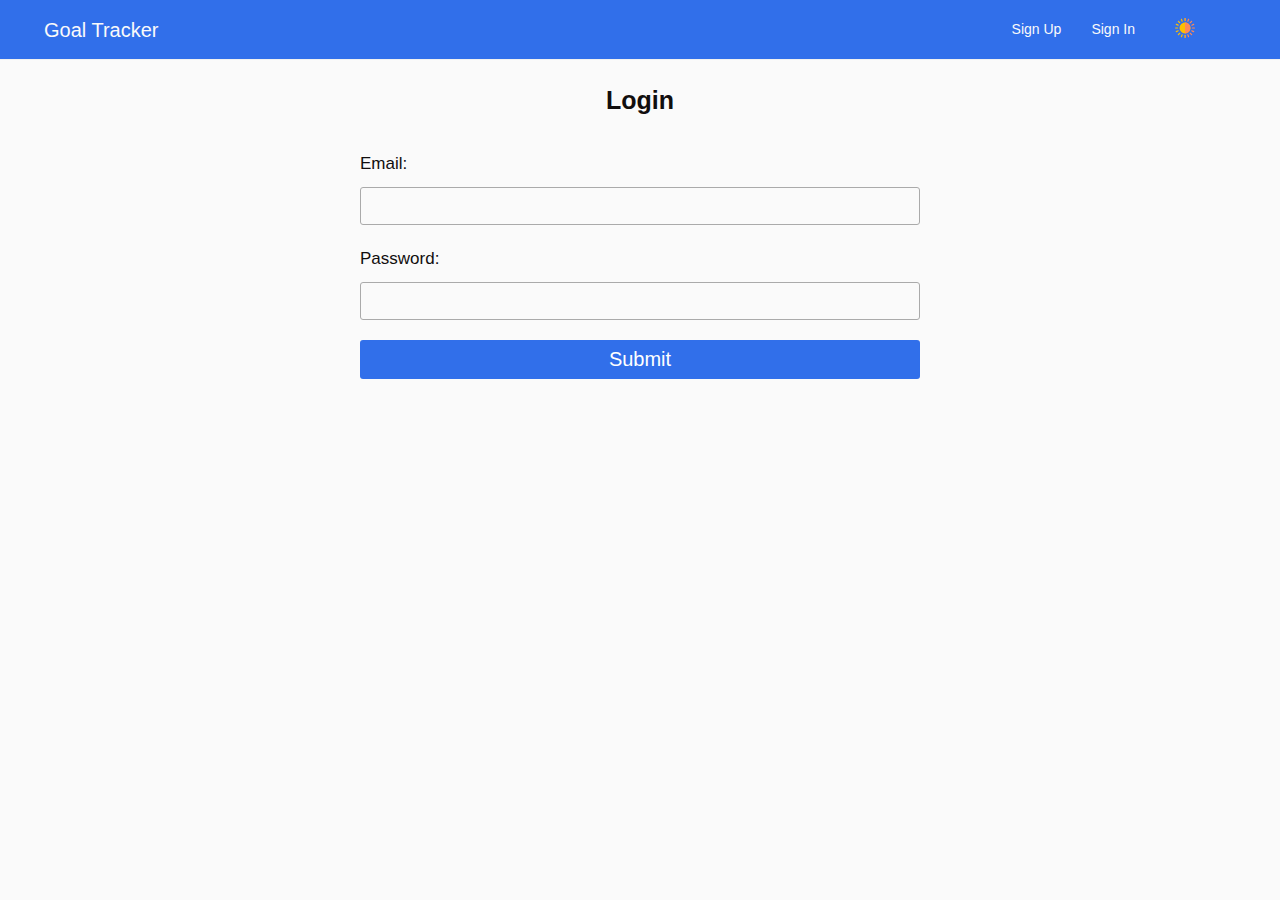
==== commit c4f38008: "MVP Working" ====
--- a/index.html
+++ b/index.html
@@ -7,10 +7,11 @@
     <link rel="stylesheet" href="style.css" />
     <link rel="stylesheet" href="./loader.css" />
   </head>
+
   <body>
     <header>
       <div class="menu-nav">
-        <button class="close-icon" aria-checked="false">
+        <button class="close-icon hide-when-signed-out" aria-checked="false">
           <svg viewBox="0 0 24 24" class="close_icon" width="24" height="24">
             <path
               fill="currentColor"
@@ -20,7 +21,7 @@
           </svg>
         </button>
 
-        <button class="menu-icon" aria-checked="false">
+        <button class="menu-icon hide-when-signed-out" aria-checked="false">
           <svg width="24" height="24" viewBox="0 0 24 24">
             <path
               fill="currentColor"
@@ -46,11 +47,15 @@
           <span class="links auth" auth="sign-in">Sign In</span>
         </div>
         <div class="user-nav__item hide-when-signed-out">
-          <button class="links auth" auth="sign-out"><b>Sign Out</b></button>
+          <button class="links auth signout" auth="sign-out">Sign Out</button>
         </div>
         <div class="user-nav__item">
           <button id="switch" onclick="toggleTheme()">
-            <img class="toggle-state-icon" src="./assets/sun.svg" alt="Toggle Icon">
+            <img
+              class="toggle-state-icon"
+              src="./assets/sun.svg"
+              alt="Toggle Icon"
+            />
           </button>
         </div>
       </nav>
@@ -66,12 +71,12 @@
             Email:
             <input
               type="email"
-              className=""
+              class=""
               id="signin-email"
               name="email"
               required
             />
-            <div className="input-feedback-i1"></div>
+            <div class="input-feedback-i1"></div>
           </label>
 
           <label>
@@ -79,15 +84,15 @@
             <input
               type="password"
               id="signin-password"
-              className=""
+              class=""
               name="password"
               required
             />
-            <div className="input-feedback-i2"></div>
+            <div class="input-feedback-i2"></div>
           </label>
 
           <button type="submit">Submit</button>
-          <div className="input-feedback-i3"></div>
+          <div class="signin-auth-error"></div>
         </form>
       </div>
 
@@ -96,70 +101,80 @@
         <h3>Sign Up</h3>
         <form>
           <div class="inline">
-            <label>
+            <label for="signup-firstname" class="fname">
               Firstname:
               <input
                 type="text"
-                className=""
+                class="fname"
                 id="signup-firstname"
                 name="firstname"
                 required
               />
-              <div className="input-feedback"></div>
+              <div class="input-feedback"></div>
             </label>
 
-            <label>
+            <label for="signup-lastname" class="lname">
               Lastname:
               <input
                 type="text"
-                className=""
+                class="lname"
                 id="signup-lastname"
                 name="lastname"
                 required
               />
-              <div className="input-feedback"></div>
+              <div class="input-feedback"></div>
             </label>
           </div>
 
-          <label>
+          <label for="signup-username">
             Username:
             <input
               type="text"
-              className=""
+              class=""
               id="signup-username"
               name="username"
               required
             />
-            <div className="input-feedback"></div>
-          </label>
-
-          <label>
+            <div class="input-feedback"></div>
+          </label>
+
+          <label for="signup-email">
             Email:
             <input
               type="email"
-              className=""
+              class=""
               id="signup-email"
               name="email"
               required
             />
-            <div className="input-feedback"></div>
-          </label>
-
-          <label>
+            <div class="input-feedback"></div>
+          </label>
+
+          <label for="signup-password">
             Password:
             <input
               type="password"
               id="signup-password"
-              className=""
+              class=""
               name="password"
               required
             />
-            <div className="input-feedback"></div>
+            <div class="input-feedback"></div>
           </label>
 
           <button type="submit">Submit</button>
-          <div className="input-feedback"></div>
+          <div class="signup-auth-error"></div>
         </form>
+      </div>
+
+      <!-- Loading visual cue -->
+      <div id="loading-outer-container" class="spinner">
+        <div id="loading-inner-container">
+          <div id="loadspin">
+            <div id="circle1"></div>
+            <div id="circle2"></div>
+          </div>
+        </div>
       </div>
     </section>
 
@@ -172,10 +187,21 @@
             <div class="side-nav__item__header">
               <span>
                 <button class="home-btn">
-                  <svg class="home" width="24" height="24" viewBox="0 0 24 24" fill="none" xmlns="http://www.w3.org/2000/svg">
-                    <path d="M16.59 8.29501L12 12.875L7.41 8.29501L6 9.70501L12 15.705L18 9.70501L16.59 8.29501Z" fill="#e2e2e2"
-                      fill-opacity="0.54" />
-                  </svg>                </button>
+                  <svg
+                    class="home"
+                    width="24"
+                    height="24"
+                    viewBox="0 0 24 24"
+                    fill="none"
+                    xmlns="http://www.w3.org/2000/svg"
+                  >
+                    <path
+                      d="M16.59 8.29501L12 12.875L7.41 8.29501L6 9.70501L12 15.705L18 9.70501L16.59 8.29501Z"
+                      fill="#e2e2e2"
+                      fill-opacity="0.54"
+                    />
+                  </svg>
+                </button>
                 <span>Home</span>
               </span>
             </div>
@@ -189,9 +215,18 @@
                     src="./assets/arrowdown.svg"
                     alt="check button"
                   /> -->
-                  <svg width="24" height="24" viewBox="0 0 24 24" fill="none" xmlns="http://www.w3.org/2000/svg">
-                    <path d="M16.59 8.29501L12 12.875L7.41 8.29501L6 9.70501L12 15.705L18 9.70501L16.59 8.29501Z" fill="#e2e2e2"
-                      fill-opacity="0.54" />
+                  <svg
+                    width="24"
+                    height="24"
+                    viewBox="0 0 24 24"
+                    fill="none"
+                    xmlns="http://www.w3.org/2000/svg"
+                  >
+                    <path
+                      d="M16.59 8.29501L12 12.875L7.41 8.29501L6 9.70501L12 15.705L18 9.70501L16.59 8.29501Z"
+                      fill="#e2e2e2"
+                      fill-opacity="0.54"
+                    />
                   </svg>
                 </button>
                 <span>Projects</span>
@@ -199,8 +234,18 @@
 
               <button class="add-modal-btn">
                 <!-- <img src="./assets/plus.svg" alt="plus icon" /> -->
-                <svg width="24" height="24" viewBox="0 0 24 24" fill="none" xmlns="http://www.w3.org/2000/svg">
-                  <path d="M19 13H13V19H11V13H5V11H11V5H13V11H19V13Z" fill="" fill-opacity="0.54" />
+                <svg
+                  width="24"
+                  height="24"
+                  viewBox="0 0 24 24"
+                  fill="none"
+                  xmlns="http://www.w3.org/2000/svg"
+                >
+                  <path
+                    d="M19 13H13V19H11V13H5V11H11V5H13V11H19V13Z"
+                    fill=""
+                    fill-opacity="0.54"
+                  />
                 </svg>
               </button>
             </div>
@@ -264,11 +309,21 @@
             </form>
             <p class="todos-intro__btn">
               <span>
-                <svg xmlns="http://www.w3.org/2000/svg" width="13" height="13" viewBox="0 0 13 13" data-svgs-path="sm1/plus.svg">
-                  <path fill="currentColor" fill-rule="evenodd"
-                    d="M6 6V.5a.5.5 0 0 1 1 0V6h5.5a.5.5 0 1 1 0 1H7v5.5a.5.5 0 1 1-1 0V7H.5a.5.5 0 0 1 0-1H6z"></path>
+                <svg
+                  xmlns="http://www.w3.org/2000/svg"
+                  width="13"
+                  height="13"
+                  viewBox="0 0 13 13"
+                  data-svgs-path="sm1/plus.svg"
+                >
+                  <path
+                    fill="currentColor"
+                    fill-rule="evenodd"
+                    d="M6 6V.5a.5.5 0 0 1 1 0V6h5.5a.5.5 0 1 1 0 1H7v5.5a.5.5 0 1 1-1 0V7H.5a.5.5 0 0 1 0-1H6z"
+                  ></path>
                 </svg>
-              </span> Add Task
+              </span>
+              Add Task
             </p>
           </div>
           <form action="#" class="add-todo">
@@ -283,11 +338,21 @@
         </section>
 
         <div class="welcome-msg">
-          <img src="./assets/checkbox.png" alt="Tracker Icon">
+          <img src="./assets/checkbox.png" alt="Tracker Icon" />
           <p>
             Keep Track of your Goals.
           </p>
           <button class="add-goal-btn">Add a Goal Today</button>
+        </div>
+
+        <!-- Loading visual cue -->
+        <div id="loader-outer-container" class="spinner">
+          <div id="loader-inner-container">
+            <div id="loaderspin">
+              <div id="loader-circle1"></div>
+              <div id="loader-circle2"></div>
+            </div>
+          </div>
         </div>
       </main>
     </section>
@@ -348,16 +413,6 @@
             <button class="close-button">Ok</button>
           </div>
         </form>
-      </div>
-    </div>
-
-    <!-- Loading visual cue -->
-    <div id="loading-outer-container" class="spinner">
-      <div id="loading-inner-container">
-        <div id="loadspin">
-          <div id="circle1"></div>
-          <div id="circle2"></div>
-        </div>
       </div>
     </div>
 
@@ -370,25 +425,29 @@
       // function to toggle between light and dark theme
       function toggleTheme() {
         if (localStorage.getItem("theme") === "theme-dark") {
-          document.querySelector('img.toggle-state-icon').src = './assets/sun.svg';
+          document.querySelector("img.toggle-state-icon").src =
+            "./assets/sun.svg";
           setTheme("theme-light");
         } else {
-          document.querySelector('img.toggle-state-icon').src = './assets/half-moon.svg';
+          document.querySelector("img.toggle-state-icon").src =
+            "./assets/half-moon.svg";
           setTheme("theme-dark");
         }
       }
       // Immediately invoked function to set the theme on initial load
       (function () {
         if (localStorage.getItem("theme") === "theme-dark") {
-          document.querySelector('img.toggle-state-icon').src = './assets/half-moon.svg';
+          document.querySelector("img.toggle-state-icon").src =
+            "./assets/half-moon.svg";
 
           setTheme("theme-dark");
         } else {
-          document.querySelector('img.toggle-state-icon').src = './assets/sun.svg';
+          document.querySelector("img.toggle-state-icon").src =
+            "./assets/sun.svg";
 
           setTheme("theme-light");
         }
-      })();     
+      })();
     </script>
     <script src="auth.js"></script>
     <script src="script.js"></script>
--- a/style.css
+++ b/style.css
@@ -21,14 +21,24 @@
 .theme-light {
   --color-primary: #110e0e;
   --color-primary-2: hsla(0, 2%, 24%, 0.87);
+  --color-hover: #316fea;
 
   --color-background: #f7f7f7;
   --color-background-2: #e0dede;
   --color-background-3: #fafafa;
-  --color-background-4: #aaaaaa;
+  --color-background-4: #fafafa;
+  --color-background-auth-input: ;
+  --color-border-auth-input: 1px solid #aaaaaa;
   --color-background-nav: #316fea;
   --color-header: #fafafa;
+  --color-subheader: #316fea;
   --background-btn: #316fea;
+  --background-auth-btn: #316fea;
+  --background-auth-dialog: #ffdce0;
+  --border-auth-dialog: 1px solid rgba(27, 31, 35, 0.15);
+  --color-background-auth-btn: #fff;
+  --color-auth-input: hsla(0, 2%, 24%, 0.87);
+  --color-add-hover: #e2e2e2;
   --blue: #316fea;
   --red: #db4c3f;
 
@@ -41,6 +51,10 @@
   --svg-btn-hover-background: var(--color-background-2);
   --svg-header-btn-hover: #1a8eff;
   --svg-btn-hover-radius: .3rem;
+
+  --active: #316fea;
+  --focus: 2px #316fea;
+  --border-hover: #316fea;
 }
 
 .theme-dark {
@@ -52,10 +66,18 @@
   --color-background-2: #363636;
   --color-background-3: #1f1f1f;
   --color-background-4: #171717;
+  --color-background-auth-input: #171717;
+  --color-border-auth-input: solid 1px hsla(0, 0%, 100%, 0.1);
   --color-header: #fafafa;
+  --color-subheader: #1f1f1f;
   --color-background-nav: #282828;
   --background-btn: #e2e2e2;
-
+  --background-auth-btn: #e6e6ee;
+  --background-auth-dialog: #ffced4;
+  --border-auth-dialog: 1px solid rgba(27, 31, 35, 0.15);
+  --color-background-auth-btn: #171717;
+  --color-auth-input: #e2e2e2;
+  --color-add-hover: #e2e2e2;
   --line: solid 1px hsla(0, 0%, 100%, 0.1);
 
   --svg-fill-path-nav: #fff;
@@ -63,6 +85,10 @@
   --svg-header-btn-hover: hsla(0, 0%, 100%, .2);
   --svg-btn-hover-background: hsla(0, 0%, 100%, .2);
   --svg-btn-hover-radius: .3rem;
+
+  --active: #2cb978;
+  --focus: 2px #2cb978;
+  --border-hover: #2cb978;
 }
 
 
@@ -86,6 +112,10 @@
   color: var(--color-background-3);
 }
 
+button.signout {
+  font-weight: 700;
+}
+
 button:hover,
 span.links:hover {
   cursor: pointer;
@@ -171,7 +201,9 @@
 section.user-forms {
   height: calc(100vh - 6rem);
   display: flex;
-  justify-content: center;
+  flex-direction: column;
+  align-items: center;
+  /* justify-content: center; */
   position: relative;
   overflow-y: hidden;
 }
@@ -184,7 +216,7 @@
   max-width: 60rem;
   width: 100%;
   /* position: absolute;
-  top: 10%; */
+  top: 3%; */
 }
 
 div.form-wrapper h3 {
@@ -203,7 +235,7 @@
 }
 
 form div.inline input {
-  width: 90%;
+  width: 100%;
 }
 
 form div.inline input:last-child {
@@ -213,24 +245,36 @@
 div.form-wrapper form label,
 div.form-wrapper form button,
 div.input-feedback {
-  margin: 2rem 0;
+  margin: 1rem 0;
 }
 
 div.form-wrapper form label {
   font-size: 1.7rem;
 }
 
+div.form-wrapper form label.fname {
+  margin-right: 1rem;
+}
+
+div.form-wrapper form label.lname {
+  margin-left: 1rem;
+}
+
 div.form-wrapper form label input {
   margin-top: 1rem;
+  background: var(--color-background-auth-input);
+  border: var(--color-border-auth-input);
+  color: var(--color-auth-input);
 }
 
 div.form-wrapper form button {
   padding: 0.8rem 0;
-  background: var(--background-btn);
+  background: var(--background-auth-btn);
   border: 0;
   border-radius: 3px;
-  color: #fff;
+  color: var(--color-background-auth-btn);
   font-size: 2rem;
+  margin-bottom: 3rem;
 }
 
 /**** USER DASHBOARD ****/
@@ -422,19 +466,27 @@
   }
 
   nav .user-nav__item {
-    margin: 0rem;
+    margin: 1rem;
   }
 
   span.logo {
     font-size: 1.4rem;
   }
+
+  p.todos-intro__goal {
+    font-size: 1.5rem;
+  }
+
+  span.todos-intro__goal__options svg {
+    margin-right: 0rem;
+  }
 }
 
 section.todos {
   display: none;
 }
 
-p.todos-intro__goal {
+.todos-intro__goal {
   font-weight: 700;
   font-size: 2rem;
   margin-bottom: 1rem;
@@ -443,12 +495,13 @@
   justify-content: space-between;
 }
 
-span.todos-intro__goal__options svg {
+.todos-intro__goal__options svg {
   margin-right: 2rem;
   cursor: pointer;
 }
 
-span.todos-intro__goal__options svg:hover {
+span.todos-intro__goal__options svg:hover,
+span.todos-list__item__options svg:hover {
   background-color: var(--svg-btn-hover-background);
   border-radius: var(--svg-btn-hover-radius);
 }
@@ -464,7 +517,7 @@
   width: 20px;
   display: flex;
   height: 20px;
-  color: #2cb978;
+  color: var(--color-hover);
   justify-content: center;
   align-items: center;
   margin-right: 2rem;
@@ -482,8 +535,8 @@
   visibility: hidden;
 }
 
-span.todos-list__item__options img {
-  margin-right: 2rem;
+span.todos-list__item__options svg {
+  margin-right: 1rem;
 }
 
 /* span.todos-list__item__options img:hover {
@@ -493,7 +546,7 @@
 } */
 
 @media screen and (max-width: 576px) {
-  span.todos-list__item__options img {
+  span.todos-list__item__options svg {
     margin-right: 1rem;
   }
 
@@ -523,7 +576,7 @@
 form input {
   width: 100%;
   padding: 1rem;
-  border: var(--line);
+  border: var(--color-border-auth-input);
   border-radius: 3px;
   font-size: 14px;
   background: var(--color-background-4);
@@ -662,7 +715,7 @@
 }
 
 .header {
-  background: var(--color-background-3);
+  background: var(--color-subheader);
   border-radius: 3px;
 }
 
@@ -671,6 +724,7 @@
   padding-bottom: 1rem;
   border-bottom: var(--line);
   padding-left: 2rem;
+  color: var(--color-header);
 }
 
 .form-modal label {
@@ -705,11 +759,8 @@
 
   input[type="checkbox"],
   input[type="radio"] {
-    --active: #2cb978;
     --active-inner: #fff;
-    --focus: 2px #2cb978;
     --border: #bbc1e1;
-    --border-hover: #2cb978;
     --background: var(--color-background-4);
     --disabled: #f6f8ff;
     --disabled-inner: #e1e6f9;
@@ -785,7 +836,7 @@
     --o: 1;
   }
 
-  input[type="checkbox"]+label,
+  /* input[type="checkbox"]+label,
   input[type="radio"]+label {
     font-size: 14px;
     line-height: 21px;
@@ -793,7 +844,7 @@
     vertical-align: top;
     cursor: pointer;
     margin-left: 4px;
-  }
+  } */
 
   input[type="checkbox"]:not(.switch) {
     border-radius: 50px;
@@ -856,8 +907,33 @@
   }
 }
 
-@media screen and (max-width: 768px) {}
-
 .hide {
   display: none;
+}
+
+button.hide {
+  display: none;
+}
+
+section.user-forms .signin-auth-error {
+  display: none;
+  padding: 1.5rem;
+  color: #86181d;
+  background-color: var(--background-auth-dialog);
+  border: var(--border-auth-dialog);
+  border-radius: 3px;
+  text-align: center;
+  font-size: 1.6rem;
+}
+
+
+section.user-forms .signup-auth-error {
+  display: none;
+  padding: 1.6rem;
+  color: #86181d;
+  background-color: var(--background-auth-dialog);
+  border: var(--border-auth-dialog);
+  border-radius: 3px;
+  text-align: center;
+  font-size: 1.6rem;
 }--- a/loader.css
+++ b/loader.css
@@ -1,13 +1,13 @@
-/* Loading visual Lesson */
-#loading-outer-container {
-  margin: 40px auto;
+/* loader visual Lesson */
+#loader-outer-container {
+  margin: 0 auto;
 }
 
 .spinner {
   display: none;
 }
 
-#loading-inner-container {
+#loader-inner-container {
   position: relative;
   width: 40px;
   height: 40px;
@@ -51,6 +51,7 @@
 }
 
 @-webkit-keyframes bounce {
+
   0%,
   100% {
     -webkit-transform: scale(0);
@@ -62,6 +63,7 @@
 }
 
 @keyframes bounce {
+
   0%,
   100% {
     transform: scale(0);
@@ -73,3 +75,83 @@
     -webkit-transform: scale(1);
   }
 }
+
+
+
+/* loader visual Lesson */
+main #loader-outer-container {
+  margin: 40px auto;
+}
+
+main .spinner {
+  display: none;
+}
+
+main #loader-inner-container {
+  position: relative;
+  width: 40px;
+  height: 40px;
+  left: 0;
+  right: 0;
+  margin: auto;
+  top: 20%;
+}
+
+main #loaderspin {
+  width: 40px;
+  height: 40px;
+  position: absolute;
+  margin: 0 auto;
+}
+
+main #loader-circle2 {
+  background-color: #39b1c6;
+}
+
+main #loader-circle1 {
+  background-color: #ec3f8c;
+}
+
+main #loader-circle1,
+main #loader-circle2 {
+  width: 100%;
+  height: 100%;
+  border-radius: 50%;
+  opacity: 0.6;
+  position: absolute;
+  top: 0;
+  left: 0;
+  -webkit-animation: bounce 2s infinite ease-in-out;
+  animation: bounce 2s infinite ease-in-out;
+}
+
+main #loader-circle2 {
+  -webkit-animation-delay: -1s;
+  animation-delay: -1s;
+}
+
+@-webkit-keyframes bounce {
+
+  0%,
+  100% {
+    -webkit-transform: scale(0);
+  }
+
+  50% {
+    -webkit-transform: scale(1);
+  }
+}
+
+@keyframes bounce {
+
+  0%,
+  100% {
+    transform: scale(0);
+    -webkit-transform: scale(0);
+  }
+
+  50% {
+    transform: scale(1);
+    -webkit-transform: scale(1);
+  }
+}